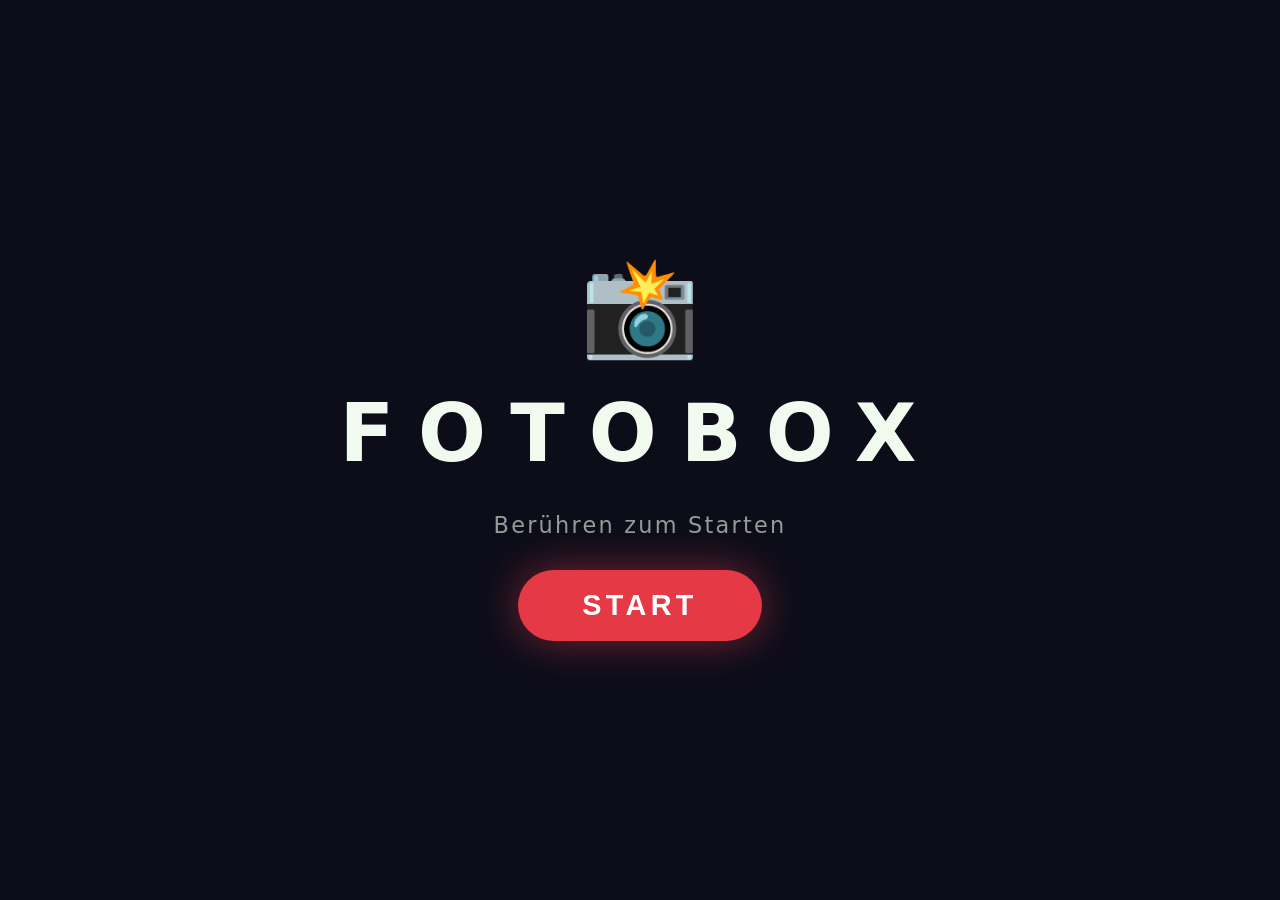
==== website/index.html @ 8a471094 "Initiales Fotobox-Setup: install.sh, nginx, CUPS, Chromium-Kiosk, Website" ====
<!DOCTYPE html>
<html lang="de">
<head>
  <meta charset="UTF-8">
  <meta name="viewport" content="width=device-width, initial-scale=1.0">
  <title>Fotobox</title>
  <link rel="stylesheet" href="style.css">
</head>
<body>
  <div class="screen" id="screen-start">
    <div class="logo">📸</div>
    <h1>FOTOBOX</h1>
    <p class="subtitle">Berühren zum Starten</p>
    <button class="btn-start" onclick="startSession()">START</button>
  </div>

  <div class="screen hidden" id="screen-countdown">
    <div class="countdown" id="countdown">3</div>
    <p>Bereit machen!</p>
  </div>

  <div class="screen hidden" id="screen-photo">
    <div class="flash" id="flash"></div>
    <p class="big-text">📷 CHEESE!</p>
  </div>

  <div class="screen hidden" id="screen-done">
    <div class="logo">✅</div>
    <h2>Danke!</h2>
    <p>Dein Foto wird gedruckt.</p>
    <button class="btn-start" onclick="reset()">Nochmal</button>
  </div>

  <script src="app.js"></script>
</body>
</html>
---- website/style.css ----
/* === Reset & Basis === */
*, *::before, *::after {
  margin: 0;
  padding: 0;
  box-sizing: border-box;
}

:root {
  --bg:      #0d0d1a;
  --accent:  #e63946;
  --text:    #f1faee;
  --dimmed:  rgba(241,250,238,0.6);
  --card:    rgba(255,255,255,0.05);
}

html, body {
  width: 100vw;
  height: 100vh;
  overflow: hidden;
  background: var(--bg);
  color: var(--text);
  font-family: 'Segoe UI', system-ui, sans-serif;
  user-select: none;
  cursor: none; /* Kiosk: kein Mauszeiger */
}

/* === Screens === */
.screen {
  position: absolute;
  inset: 0;
  display: flex;
  flex-direction: column;
  align-items: center;
  justify-content: center;
  gap: 2rem;
  transition: opacity 0.4s ease;
}

.screen.hidden {
  display: none;
}

/* === Startscreen === */
.logo {
  font-size: 6rem;
  line-height: 1;
}

h1 {
  font-size: 5rem;
  font-weight: 900;
  letter-spacing: 0.3em;
  text-transform: uppercase;
}

h2 {
  font-size: 3rem;
  font-weight: 700;
}

.subtitle {
  font-size: 1.4rem;
  color: var(--dimmed);
  letter-spacing: 0.1em;
  animation: pulse 2s ease-in-out infinite;
}

@keyframes pulse {
  0%, 100% { opacity: 0.6; }
  50%       { opacity: 1;   }
}

/* === Button === */
.btn-start {
  padding: 1.2rem 4rem;
  font-size: 1.8rem;
  font-weight: 700;
  letter-spacing: 0.15em;
  background: var(--accent);
  color: #fff;
  border: none;
  border-radius: 50px;
  cursor: pointer;
  transition: transform 0.15s, box-shadow 0.15s;
  box-shadow: 0 0 40px rgba(230,57,70,0.5);
}

.btn-start:active {
  transform: scale(0.95);
  box-shadow: 0 0 20px rgba(230,57,70,0.3);
}

/* === Countdown === */
.countdown {
  font-size: 14rem;
  font-weight: 900;
  color: var(--accent);
  animation: pop 0.5s ease;
}

@keyframes pop {
  0%   { transform: scale(1.5); opacity: 0; }
  100% { transform: scale(1);   opacity: 1; }
}

/* === Blitz-Effekt === */
.flash {
  position: fixed;
  inset: 0;
  background: #fff;
  opacity: 0;
  pointer-events: none;
  transition: opacity 0.05s;
  z-index: 999;
}

.flash.active {
  opacity: 1;
}

.big-text {
  font-size: 4rem;
  font-weight: 700;
}

/* === Done Screen === */
#screen-done p {
  font-size: 1.5rem;
  color: var(--dimmed);
}
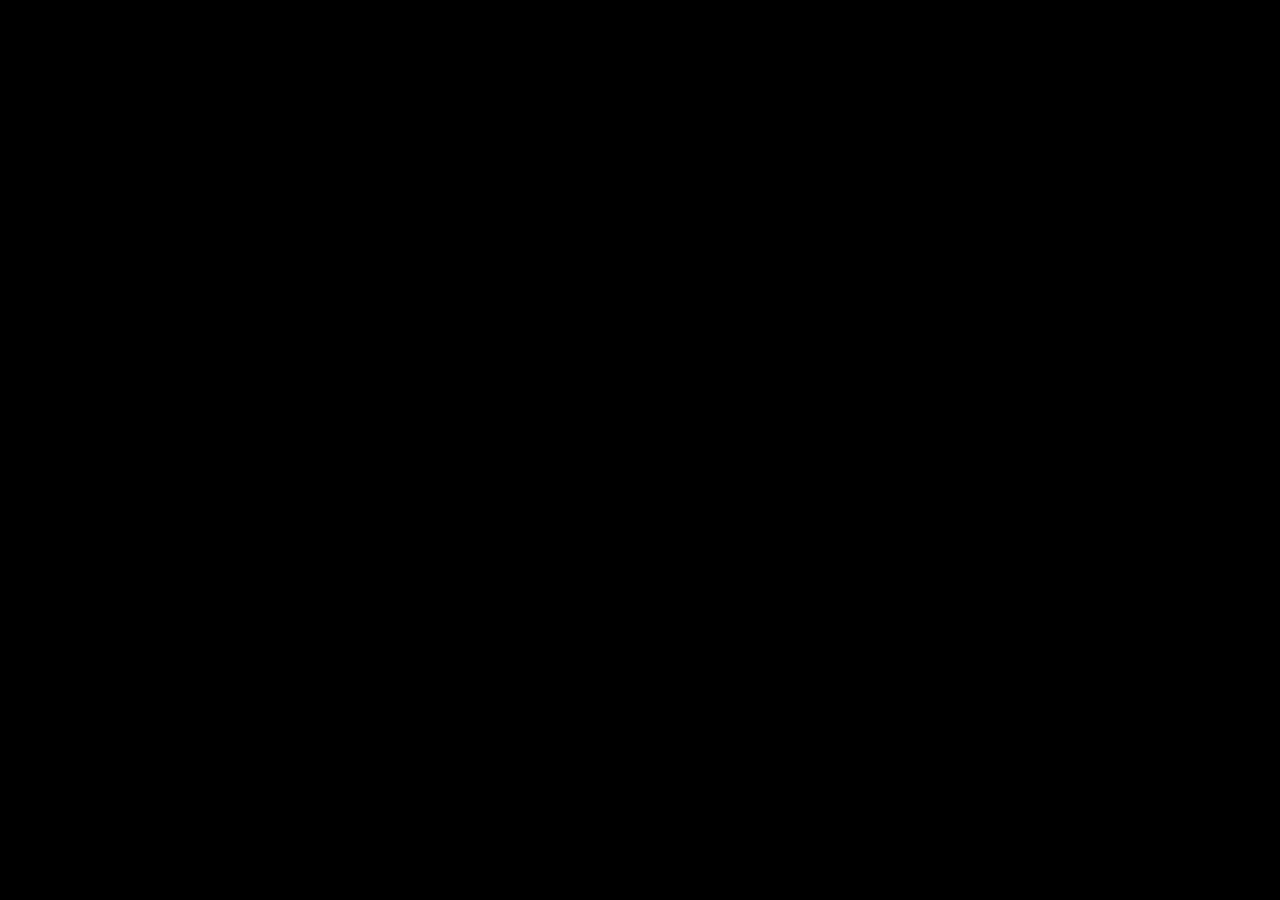
==== commit c89af4b6: "Website: Video-Loop + Galerie-Wechsel, Remote-Einstellungen via /settings" ====
--- a/website/index.html
+++ b/website/index.html
@@ -7,28 +7,23 @@
   <link rel="stylesheet" href="style.css">
 </head>
 <body>
-  <div class="screen" id="screen-start">
-    <div class="logo">📸</div>
-    <h1>FOTOBOX</h1>
-    <p class="subtitle">Berühren zum Starten</p>
-    <button class="btn-start" onclick="startSession()">START</button>
+
+  <!-- Video Layer -->
+  <div class="layer" id="layer-video">
+    <video id="bg-video" autoplay muted loop playsinline>
+      <source src="video/loop.mp4" type="video/mp4">
+    </video>
+    <!-- Fallback wenn noch kein Video vorhanden -->
+    <div class="video-fallback" id="video-fallback">
+      <div class="fallback-icon">📸</div>
+      <h1>FOTOBOX</h1>
+      <p>video/loop.mp4 ablegen</p>
+    </div>
   </div>
 
-  <div class="screen hidden" id="screen-countdown">
-    <div class="countdown" id="countdown">3</div>
-    <p>Bereit machen!</p>
-  </div>
-
-  <div class="screen hidden" id="screen-photo">
-    <div class="flash" id="flash"></div>
-    <p class="big-text">📷 CHEESE!</p>
-  </div>
-
-  <div class="screen hidden" id="screen-done">
-    <div class="logo">✅</div>
-    <h2>Danke!</h2>
-    <p>Dein Foto wird gedruckt.</p>
-    <button class="btn-start" onclick="reset()">Nochmal</button>
+  <!-- Galerie Layer -->
+  <div class="layer" id="layer-gallery">
+    <iframe id="gallery-frame" src="about:blank" frameborder="0" allowfullscreen></iframe>
   </div>
 
   <script src="app.js"></script>
--- a/website/style.css
+++ b/website/style.css
@@ -1,49 +1,62 @@
-/* === Reset & Basis === */
 *, *::before, *::after {
   margin: 0;
   padding: 0;
   box-sizing: border-box;
 }
 
-:root {
-  --bg:      #0d0d1a;
-  --accent:  #e63946;
-  --text:    #f1faee;
-  --dimmed:  rgba(241,250,238,0.6);
-  --card:    rgba(255,255,255,0.05);
-}
-
 html, body {
   width: 100vw;
   height: 100vh;
   overflow: hidden;
-  background: var(--bg);
-  color: var(--text);
+  background: #000;
+  cursor: none;
   font-family: 'Segoe UI', system-ui, sans-serif;
-  user-select: none;
-  cursor: none; /* Kiosk: kein Mauszeiger */
 }
 
-/* === Screens === */
-.screen {
+/* === Layer-System === */
+.layer {
+  position: fixed;
+  inset: 0;
+  transition: opacity 0.9s ease;
+}
+
+#layer-video   { z-index: 1; opacity: 1; }
+#layer-gallery { z-index: 2; opacity: 0; pointer-events: none; }
+
+#layer-video.fade-out   { opacity: 0; pointer-events: none; }
+#layer-gallery.fade-in  { opacity: 1; pointer-events: auto; }
+
+/* === Video === */
+#bg-video {
+  width: 100%;
+  height: 100%;
+  object-fit: cover;
+  display: block;
+}
+
+/* === Fallback (kein Video) === */
+.video-fallback {
   position: absolute;
   inset: 0;
-  display: flex;
+  display: none;
   flex-direction: column;
   align-items: center;
   justify-content: center;
-  gap: 2rem;
-  transition: opacity 0.4s ease;
+  gap: 1.5rem;
+  background: linear-gradient(135deg, #0d0d1a 0%, #16082a 100%);
+  color: #f1faee;
 }
 
-.screen.hidden {
-  display: none;
+.video-fallback.visible { display: flex; }
+
+.fallback-icon {
+  font-size: 8rem;
+  animation: breathe 3s ease-in-out infinite;
 }
 
-/* === Startscreen === */
-.logo {
-  font-size: 6rem;
-  line-height: 1;
+@keyframes breathe {
+  0%, 100% { transform: scale(1);    opacity: 0.8; }
+  50%       { transform: scale(1.08); opacity: 1;   }
 }
 
 h1 {
@@ -53,78 +66,16 @@
   text-transform: uppercase;
 }
 
-h2 {
-  font-size: 3rem;
-  font-weight: 700;
+.video-fallback p {
+  font-size: 1.1rem;
+  opacity: 0.35;
+  letter-spacing: 0.05em;
 }
 
-.subtitle {
-  font-size: 1.4rem;
-  color: var(--dimmed);
-  letter-spacing: 0.1em;
-  animation: pulse 2s ease-in-out infinite;
+/* === Galerie iframe === */
+#gallery-frame {
+  width: 100%;
+  height: 100%;
+  border: none;
+  background: #000;
 }
-
-@keyframes pulse {
-  0%, 100% { opacity: 0.6; }
-  50%       { opacity: 1;   }
-}
-
-/* === Button === */
-.btn-start {
-  padding: 1.2rem 4rem;
-  font-size: 1.8rem;
-  font-weight: 700;
-  letter-spacing: 0.15em;
-  background: var(--accent);
-  color: #fff;
-  border: none;
-  border-radius: 50px;
-  cursor: pointer;
-  transition: transform 0.15s, box-shadow 0.15s;
-  box-shadow: 0 0 40px rgba(230,57,70,0.5);
-}
-
-.btn-start:active {
-  transform: scale(0.95);
-  box-shadow: 0 0 20px rgba(230,57,70,0.3);
-}
-
-/* === Countdown === */
-.countdown {
-  font-size: 14rem;
-  font-weight: 900;
-  color: var(--accent);
-  animation: pop 0.5s ease;
-}
-
-@keyframes pop {
-  0%   { transform: scale(1.5); opacity: 0; }
-  100% { transform: scale(1);   opacity: 1; }
-}
-
-/* === Blitz-Effekt === */
-.flash {
-  position: fixed;
-  inset: 0;
-  background: #fff;
-  opacity: 0;
-  pointer-events: none;
-  transition: opacity 0.05s;
-  z-index: 999;
-}
-
-.flash.active {
-  opacity: 1;
-}
-
-.big-text {
-  font-size: 4rem;
-  font-weight: 700;
-}
-
-/* === Done Screen === */
-#screen-done p {
-  font-size: 1.5rem;
-  color: var(--dimmed);
-}
